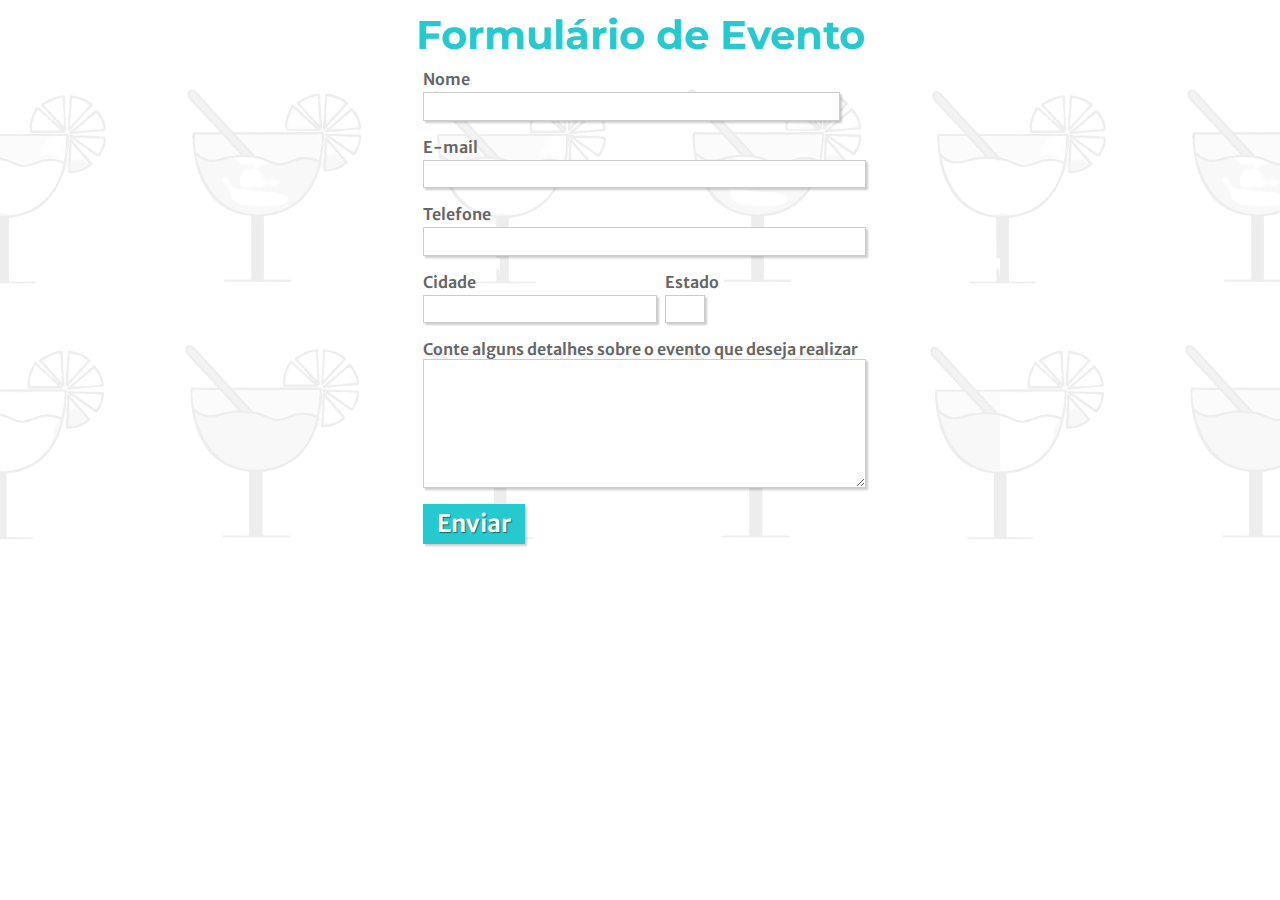
==== formulario.html @ 102067cf "Incremento pagina de formulario" ====
<!DOCTYPE html>
<html lang="pt-br">
<head>
    <meta charset="UTF-8">
    <meta http-equiv="X-UA-Compatible" content="IE=edge">
    <meta name="viewport" content="width=device-width, initial-scale=1.0">
    <title>Formulario de Evento</title>
    <link rel="shortcut icon" href="img/favicon/favicon-32x32.png" type="image/x-icon">
    <link rel="shortcut icon" href="img/favicon/favicon-16x16.png" type="image/x-icon">
    <link rel="shortcut icon" href="img/favicon/android-chrome-192x192.png" type="image/x-icon">
    <link rel="shortcut icon" href="img/favicon/android-chrome-512x512.png" type="image/x-icon">
    <link rel="stylesheet" href="css/formulario.css">
</head>
<body>
    <h1>Formulário de Evento</h1>

    <div id="formulario">
    <form action="#" method="post">
        <fieldset>
            <fieldset class="grupo">
                <div class="campo" >
                    <label for="nome" style="width: 32vw;">Nome</label>
                    <input type="text" id="nome" name="nome"  value="">
                </div>
            </fieldset>	
            <div class="campo">
                <label for="email">E-mail</label>
                <input type="text" id="email" name="email"  value="">
            </div>
            <div class="campo">
                <label for="telefone">Telefone</label>
                <input type="text" id="telefone" name="telefone"  value="">
            </div>
            
            <fieldset class="grupo">
                <div class="campo">
                    <label for="cidade">Cidade</label>
                    <input type="text" id="cidade" name="cidade"  value="">
                </div>
                <div class="campo">
                    <label for="estado">Estado</label>
                    <input name="estado" id="estado" type="text" style="width: 2em" value="">
                </div>
            </fieldset>
            <div class="campo">
                <label for="mensagem">Conte alguns detalhes sobre o evento que deseja realizar<label>
                <textarea rows="6" id="mensagem" name="mensagem"></textarea>
            </div>
            <button class="botao submit" type="submit" name="submit">Enviar</button>
            
        </fieldset>
    </form>
</div>
</body>
</html>

<body cz-shortcut-listen="true"></body>
---- css/formulario.css ----
@import url('https://fonts.googleapis.com/css2?family=Merriweather+Sans:wght@300;500;600&family=Montserrat:wght@100;300;500&display=swap');

* {
	margin: 0;
	padding: 0;
}

h1 {
    display: flex;
    justify-content: center;
    margin: 10px;
    font-family: 'Montserrat', sans-serif;
    font-size: 40px;
    text-align: center;
    color: #26C9CE;
}

#formulario {
    display: flex;
    flex-direction: column;
    align-items: center;
    background-color: #f3f3f3;
    background: url(../img/pineapple-juice-pattern2.png);
}

fieldset {
    border: 0;
}

body, input, select, textarea, button {
    font-family: 'Merriweather Sans', sans-serif;
	font-weight: 600;
    font-size: 1em;
}
            
.grupo:before .grupo:after {
    content: " ";
	display: table;
}
	
.grupo:after {
    clear: both;
	}

.campo {
    margin-bottom: 1em;
	}

.campo label {
    margin-bottom: 0.2em;
	color: #666;
	display: block;
}

fieldset.grupo .campo {
	float:  left;
	margin-right: 1em;
}

.campo input[type="nome"],
.campo input[type="text"],
.campo input[type="email"],
.campo input[type="url"],
.campo input[type="tel"],
.campo select,
.campo textarea {
    width: 100%;
	padding: 0.2em;
	border: 1px solid #CCC;
	box-shadow: 2px 2px 2px rgba(0,0,0,0.2);
	display: block;
}

.campo select option {
	padding-right: 1em;
}

.campo input:focus, .campo select:focus, .campo textarea:focus {
	background: #FFC;
}

.campo label.checkbox {
	color: #000;
	display: inline-block;
	margin-right: 1em;
}

.botao {
	font-size: 1.5em;
	background: #26C9CE;
	border: 0;
	margin-bottom: 1em;
	color: #FFF;
	padding: 0.2em 0.6em;
	box-shadow: 2px 2px 2px rgba(0,0,0,0.2);
	text-shadow: 1px 1px 1px rgba(0,0,0,0.5);
}

.botao:hover {
	background: #26C9CE;
	box-shadow: inset 2px 2px 2px rgba(0,0,0,0.2);
	text-shadow: none;
}

.botao, select, label.checkbox {
	cursor: pointer;
}

@media (max-width: 620px){

    #formulario {
        display: flex;
        flex-direction: column;
        align-items: center;
        margin-left: 5px;
    }

    .campo input[type="nome"],
    .campo input[type="text"],
    .campo input[type="email"],
    .campo input[type="url"],
    .campo input[type="tel"],
    .campo select,
    .campo textarea {
    width: 70vw;
	padding: 0.2em;
	border: 1px solid #CCC;
	box-shadow: 2px 2px 2px rgba(0,0,0,0.2);
	display: block;
}

}
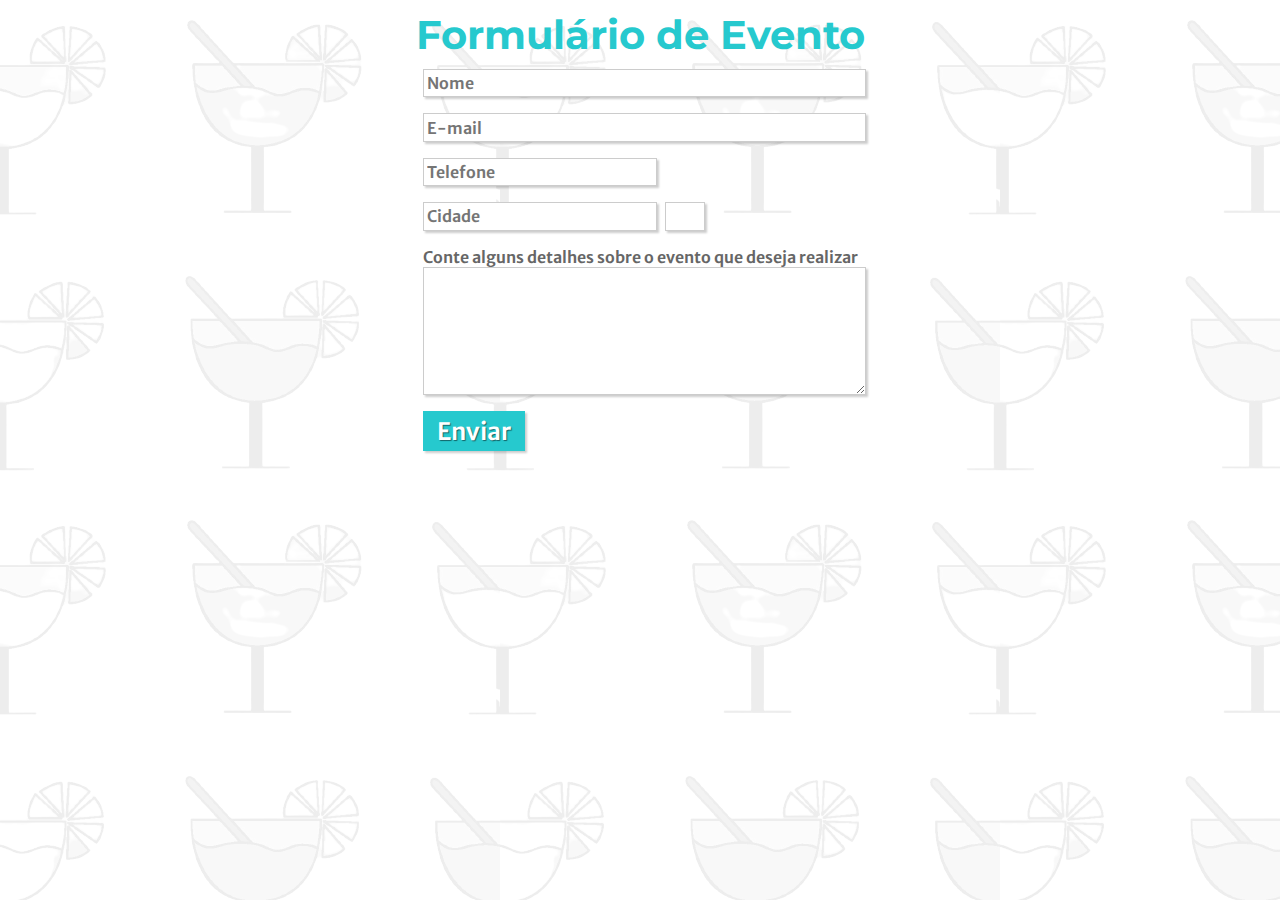
==== commit 4c628dbb: "Update formulario.html" ====
--- a/formulario.html
+++ b/formulario.html
@@ -16,30 +16,25 @@
 
     <div id="formulario">
     <form action="#" method="post">
-        <fieldset>
-            <fieldset class="grupo">
-                <div class="campo" >
-                    <label for="nome" style="width: 32vw;">Nome</label>
-                    <input type="text" id="nome" name="nome"  value="">
-                </div>
-            </fieldset>	
+        <fieldset>            
+            <div class="campo" >
+                <input type="text" id="nome" name="nome"  value="" placeholder="Nome">
+            </div>
+        	
             <div class="campo">
-                <label for="email">E-mail</label>
-                <input type="text" id="email" name="email"  value="">
+                <input type="text" id="email" name="email"  value="" placeholder="E-mail" >
             </div>
-            <div class="campo">
-                <label for="telefone">Telefone</label>
-                <input type="text" id="telefone" name="telefone"  value="">
-            </div>
-            
             <fieldset class="grupo">
                 <div class="campo">
-                    <label for="cidade">Cidade</label>
-                    <input type="text" id="cidade" name="cidade"  value="">
+                    <input type="text" id="telefone" name="telefone"  value="" placeholder="Telefone" >
+                </div>
+            </fieldset>
+            <fieldset class="grupo">
+                <div class="campo">
+                    <input type="text" id="cidade" name="cidade"  value="" placeholder="Cidade" >
                 </div>
                 <div class="campo">
-                    <label for="estado">Estado</label>
-                    <input name="estado" id="estado" type="text" style="width: 2em" value="">
+                    <input name="estado" id="estado" type="text" style="width: 2em" value="" placeholder="" >
                 </div>
             </fieldset>
             <div class="campo">
@@ -54,4 +49,3 @@
 </body>
 </html>
 
-<body cz-shortcut-listen="true"></body>
--- a/css/formulario.css
+++ b/css/formulario.css
@@ -4,6 +4,11 @@
 	margin: 0;
 	padding: 0;
 }
+
+body {
+ background: url(../img/pineapple-juice-pattern2.png);
+}
+
 
 h1 {
     display: flex;
@@ -19,8 +24,7 @@
     display: flex;
     flex-direction: column;
     align-items: center;
-    background-color: #f3f3f3;
-    background: url(../img/pineapple-juice-pattern2.png);
+    background-color: rgba(0,0,0,0.0);
 }
 
 fieldset {
@@ -133,4 +137,4 @@
 
 
 
-       +       
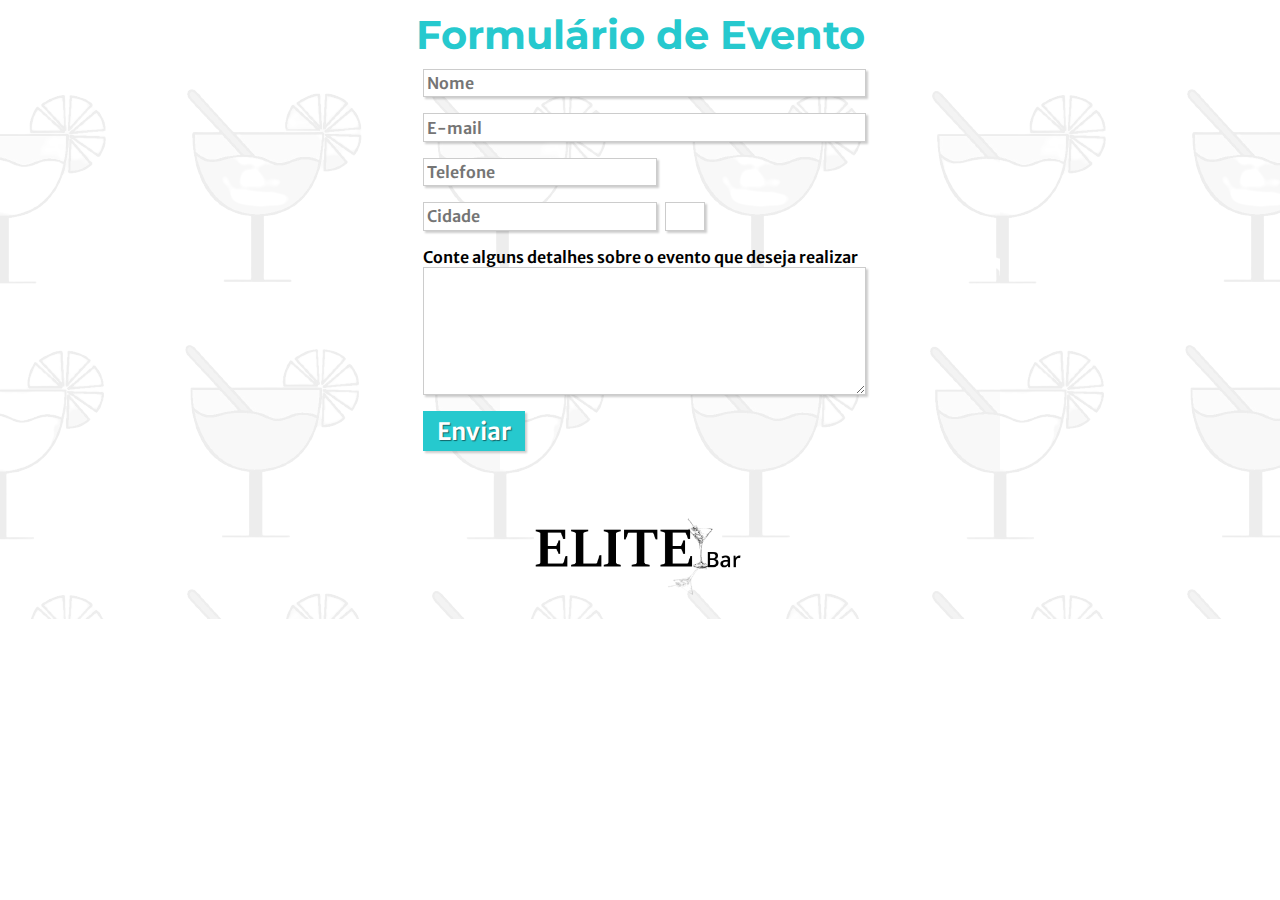
==== commit d94607b4: "Update formulario.html" ====
--- a/formulario.html
+++ b/formulario.html
@@ -45,7 +45,8 @@
             
         </fieldset>
     </form>
+    <a href="https://kakaspl.github.io/Primeiro_Site/"><img src="img/elite_bar_sombra.png" alt=""></a>
 </div>
+    
 </body>
 </html>
-
--- a/css/formulario.css
+++ b/css/formulario.css
@@ -4,11 +4,6 @@
 	margin: 0;
 	padding: 0;
 }
-
-body {
- background: url(../img/pineapple-juice-pattern2.png);
-}
-
 
 h1 {
     display: flex;
@@ -20,11 +15,18 @@
     color: #26C9CE;
 }
 
+a img{
+	display: block;
+	margin: auto;
+	max-width: 30%;
+}
+
 #formulario {
     display: flex;
     flex-direction: column;
     align-items: center;
-    background-color: rgba(0,0,0,0.0);
+    background-color: #f3f3f3;
+    background: url(../img/pineapple-juice-pattern2.png);
 }
 
 fieldset {
@@ -52,7 +54,6 @@
 
 .campo label {
     margin-bottom: 0.2em;
-	color: #666;
 	display: block;
 }
 
@@ -77,10 +78,6 @@
 
 .campo select option {
 	padding-right: 1em;
-}
-
-.campo input:focus, .campo select:focus, .campo textarea:focus {
-	background: #FFC;
 }
 
 .campo label.checkbox {
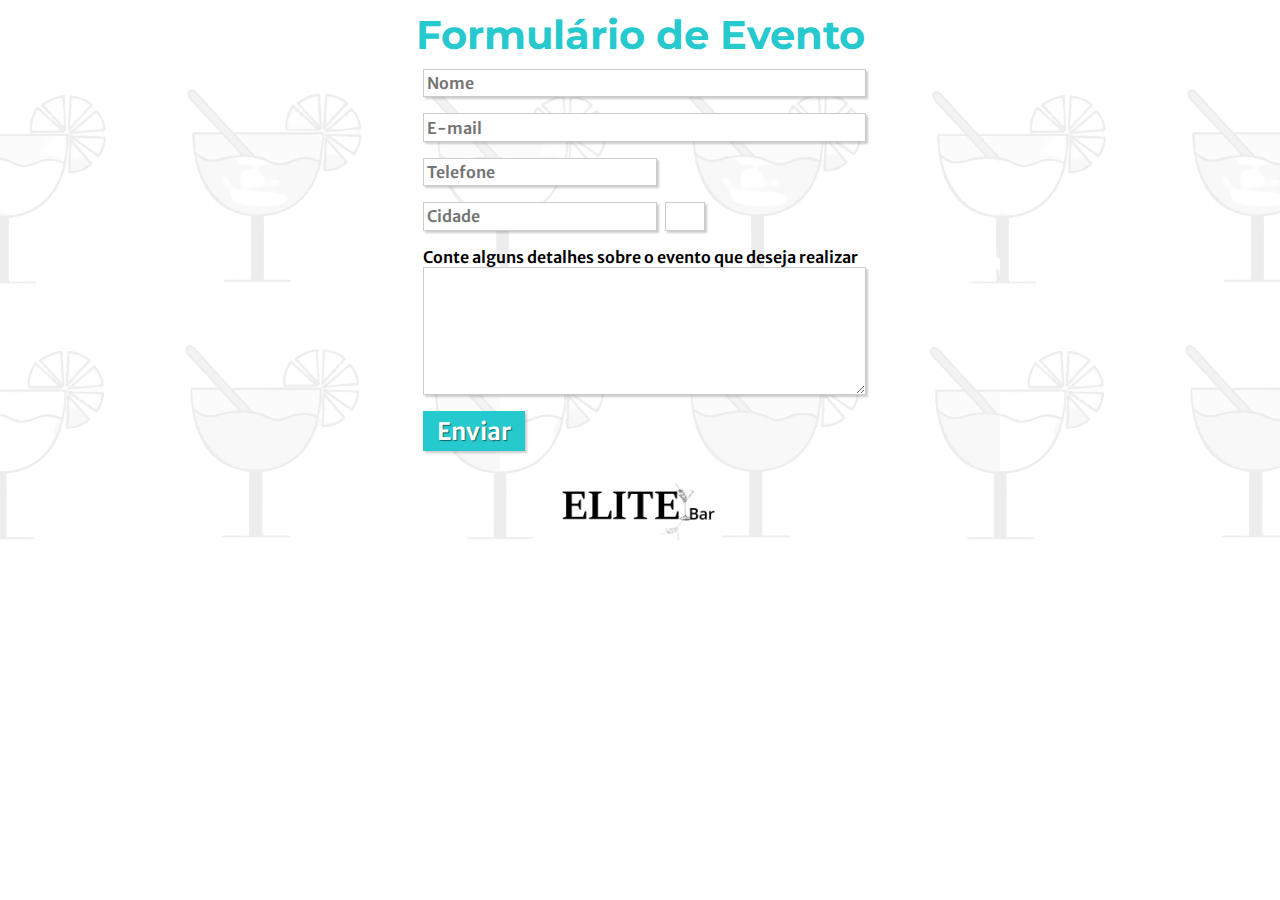
==== commit aeac1e3d: "Pequenas alterações de semantica" ====
--- a/formulario.html
+++ b/formulario.html
@@ -49,4 +49,4 @@
 </div>
     
 </body>
-</html>
+</html>--- a/css/formulario.css
+++ b/css/formulario.css
@@ -15,10 +15,12 @@
     color: #26C9CE;
 }
 
-a img{
-	display: block;
-	margin: auto;
-	max-width: 30%;
+a {
+	display: flex;
+}
+
+a img {
+	width: 10em;
 }
 
 #formulario {
@@ -90,7 +92,6 @@
 	font-size: 1.5em;
 	background: #26C9CE;
 	border: 0;
-	margin-bottom: 1em;
 	color: #FFF;
 	padding: 0.2em 0.6em;
 	box-shadow: 2px 2px 2px rgba(0,0,0,0.2);
@@ -134,4 +135,4 @@
 
 
 
-       
+       